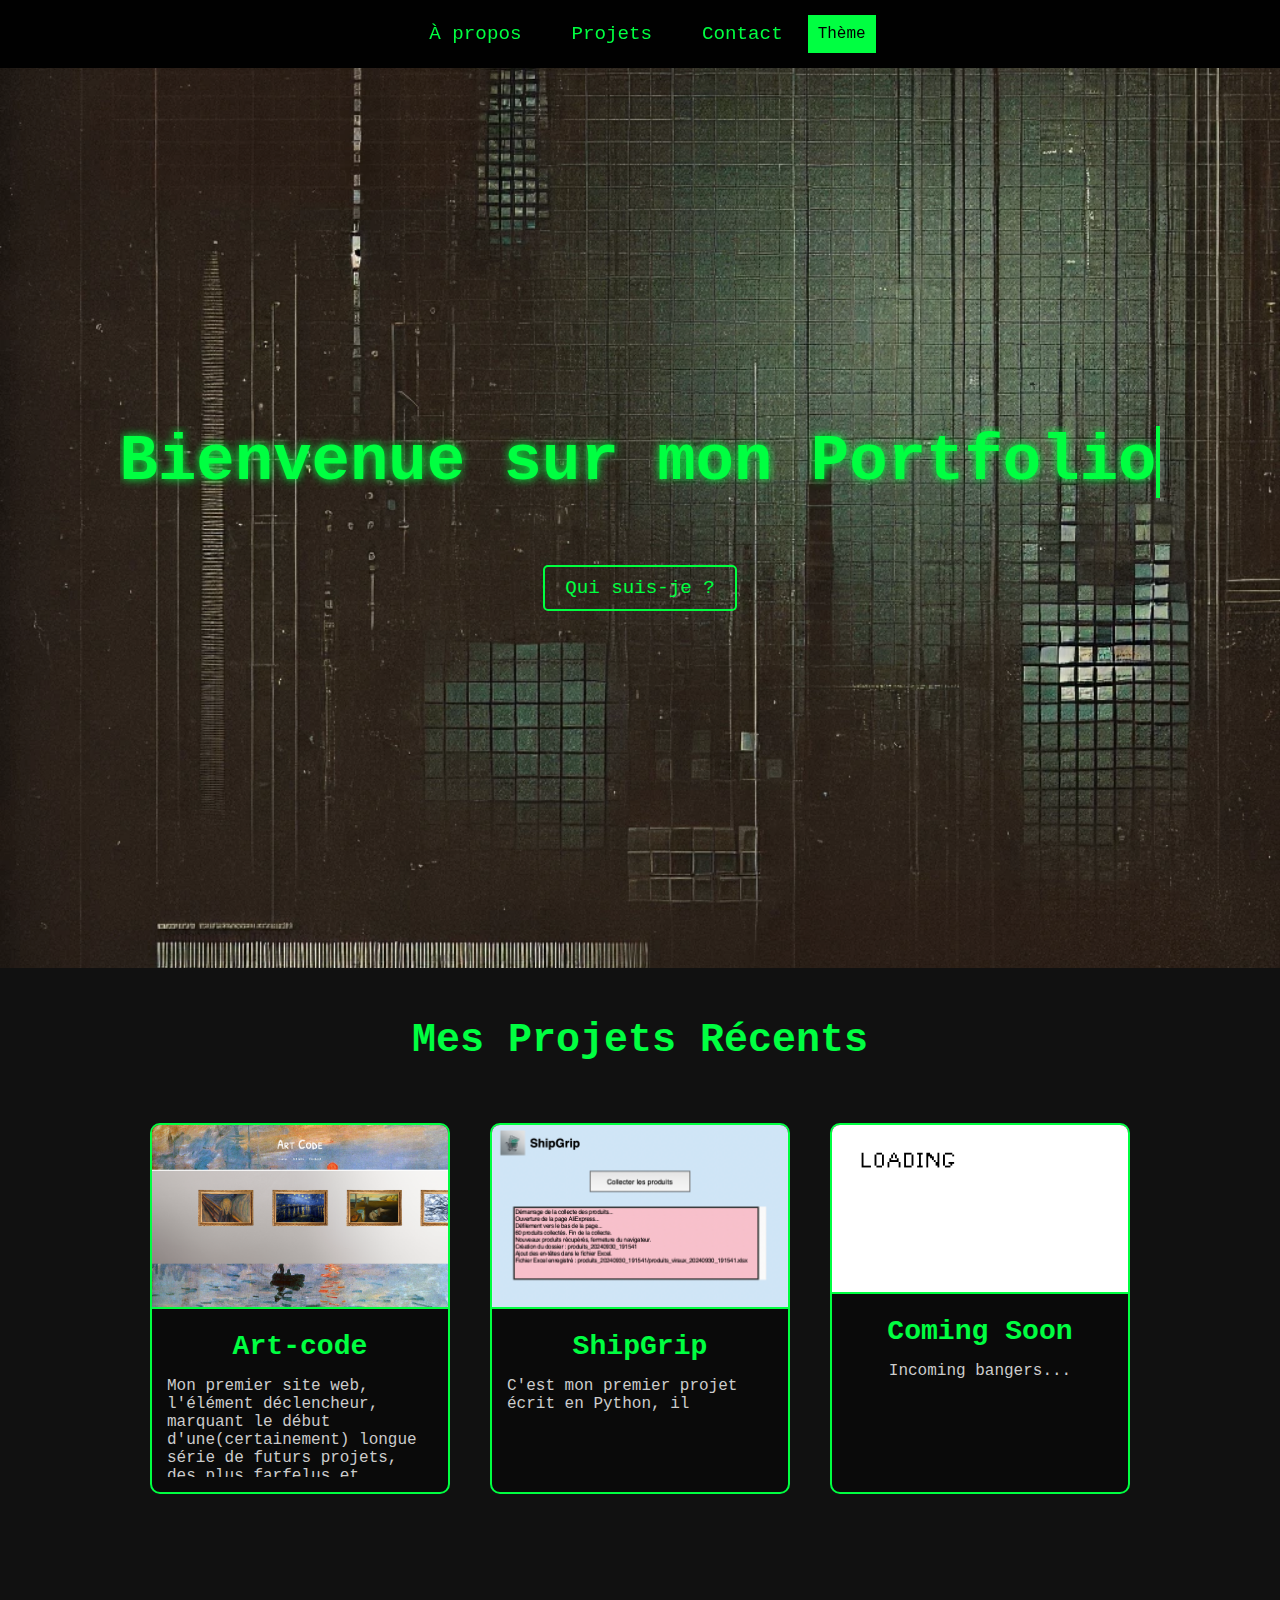
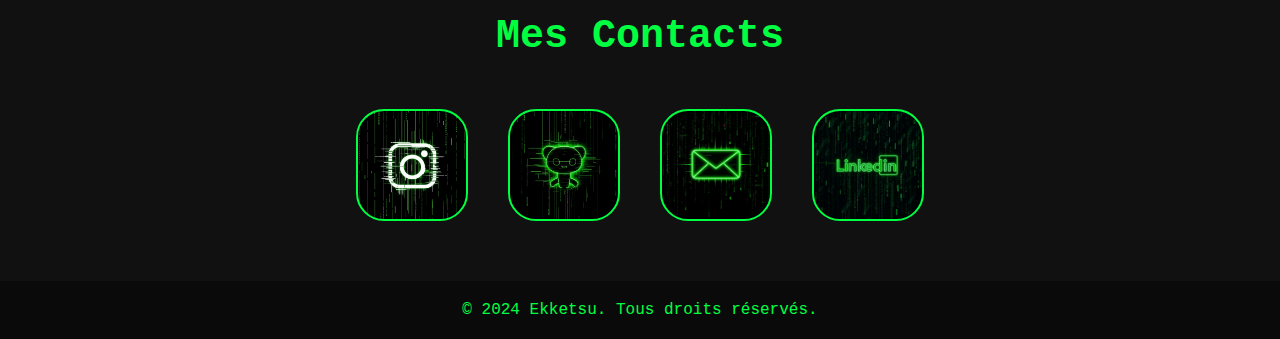
==== index.html @ 83b75bf6 "Alpha v0.1" ====
<!DOCTYPE html> 
<html lang="fr">
<head>
    <meta charset="UTF-8">
    <meta name="viewport" content="width=device-width, initial-scale=1.0">
    <title>Mon Portfolio - Accueil</title>
    <link rel="icon" href="images/app-icon.png" type="image/png">
    <link rel="stylesheet" href="global.css">
    <link rel="stylesheet" href="alpha.css">
    <meta name="description" content="Portfolio de Ekketsu, apprenti développeur web. Découvrez mes projets et contactez-moi !">
    <!--Open Graph -->
    <meta property="og:title" content="Portfolio de ekketsu">
    <meta property="og:description" content="Par un passioné de Développement Web, d'Art, et de Cybersécurité.">
    <meta property="og:image" content="images/Portfolio.png">
    <meta property="og:url" content="https://votre-site.com">
    <meta name="twitter:card" content="summary_large_image">
</head>

<script>
    document.addEventListener('keydown', function(event) {

        if (document.body.classList.contains('art')) {
        return;
    }

        const selection = window.getSelection();
        if (selection.rangeCount > 0 && (selection.toString().length > 0 || selection.anchorNode)) {
            event.preventDefault();
    
            const selectedElement = selection.anchorNode.parentElement;
    
            let warningMessage = document.createElement('div');
            warningMessage.textContent = "Access denied: You must be an administrator";
            warningMessage.style.position = 'absolute';
            warningMessage.style.backgroundColor = 'rgba(255, 0, 0, 0.75)';
            warningMessage.style.color = '#ffffff';
            warningMessage.style.padding = '5px';
            warningMessage.style.borderRadius = '5px';
            warningMessage.style.fontSize = '0.8rem';
            warningMessage.style.zIndex = '1000';
    
            const rect = selectedElement.getBoundingClientRect();
            
            warningMessage.style.left = `${rect.left + window.scrollX}px`;
            warningMessage.style.top = `${rect.bottom + window.scrollY + 10}px`;
    
            document.body.appendChild(warningMessage);
    
            document.querySelectorAll('.warning-message').forEach(msg => msg.remove());
    
            warningMessage.classList.add('warning-message');
    
            setTimeout(function() {
                warningMessage.remove();
            }, 3000);
        }
    });
    </script>
    

<body>
    <header>
        <nav>
            <a href="about.html">À propos</a>
            <a href="#projects">Projets</a>
            <a href="#contact" id="nav-contact">Contact</a>
            <div class="theme-dropdown">
                <button class="theme-button">Thème</button>
                <div class="theme-menu">
                    <a href="#old-hack" onclick="changeTheme('hack')">Old Hack</a>
                    <a href="#art" onclick="changeTheme('artistic')">Art Code</a>
                </div>
            </div>
        </nav>
    </header>

    <main>
        <section class="intro">
            <h1>Bienvenue sur mon Portfolio</h1>
            <p>Par un passioné de Développement Web, d'Art, et de Cybersécurité.</p>
            <a href="about.html" class="btn">Qui suis-je ?</a>
        </section>
<div class="window">
        <section id="projects" class="projects">
            <h2>Mes Projets Récents</h2>
            <div class="project-list">
                <div class="project-item">
                    <a id="art-project" href="https://ekketsu.github.io/art-code.github.io/index.html" title="Art-code" target="_blank">
                        <img src="images/art-code.png" alt="Projet 1">
                        <h3>Art-code</h3>
                    </a>
                    <div class="scroll">
                 <p>Mon premier site web, l'élément déclencheur, marquant le début d'une(certainement) longue série de futurs projets, des plus farfelus et originaux. </p>
                </div> 
            </div>
                <div class="project-item">
                    <a href="https://github.com/ekketsu/ship-grip" title="ShipGrip" target="_blank">
                        <img src="images/ShipGrip.png" alt="Projet 2">
                        <h3>ShipGrip</h3>
                    </a>
                    <div class="scroll">
                    <p>C'est mon premier projet écrit en Python, il  </p>
                    </div>
                </div>
                <div class="project-item">
                    <a href="lien-vers-projet-3" title="Coming Soon" target="_blank">
                        <img src="images/loading-gif.gif" alt="Projet 3">
                        <h3>Coming Soon</h3>
                    </a>
                    <div class="scroll">
                    <p>Incoming bangers...</p>
                    </div>
                </div>
            </div>
        </section>

        <section id="contact" class="contact">
            <h2>Mes Contacts</h2>
            <div class="contact-list">
                <a href="https://www.instagram.com/fvrlan.07" title="Instagram" target="_blank" class="contact-item" id="insta">
                </a>
                <a href="https://github.com/ekketsu" title="Github" target="_blank" class="contact-item" id="git">
                </a>
                <a href="mailto:ekketsu@duck.com" title="Email" target="_blank" class="contact-item" id="email">
                </a>
                <a href="https://www.linkedin.com/in/ekk-dedsan-354066264/" title="LinkedIn" target="_blank" class="contact-item" id="linkedin">
                </a>
            </div>
        </section>
    </div>
    </main>

    <footer>
        <p>&copy; 2024 Ekketsu. Tous droits réservés.</p>
    </footer>

    <!-- Script JavaScript externe -->
    <script src="test.js"></script>
</body>
</html>
---- global.css ----
* { 
    margin: 0;
    padding: 0;
    box-sizing: border-box;
}
body {
    margin: 0;
    padding: 0;
    font-family: 'Courier New', Courier, monospace;
    background-color: #0a0a0a;
    color: #00FF41;
    cursor: url('sym46.cur'), auto;
}
header {
    position: fixed;
    top: 0;
    width: 100%;
    padding: 15px 0;
    background: rgba(0, 0, 0, 0.9);
    text-align: center;
    z-index: 1000
}

header nav {
    display: flex;
    justify-content: center;
    align-items: center;
}

header nav a {
    color: #00FF41;
    text-decoration: none;
    margin: 0 15px;
    padding: 5px 10px;
    font-size: 1.2rem;
    position: relative;
}

header nav a:hover {
    text-decoration: underline;
    color: #0a0a0a;
    background-color: #00FF41;
}

main {
    margin-top: 68px;
}

.intro {
    display: flex;
    flex-direction: column;
    align-items: center;
    justify-content: center;
    height: 100vh;
    text-align: center;
    background: url('images/alien-bg.webp') no-repeat center center fixed;
    background-size: cover;
    padding: 20px;
}

footer {
    background-color: #0a0a0a;
    color: #00FF41;
    text-align: center;
    padding: 20px 0;
}


.theme-dropdown {
    position: relative;
    display: inline-block;
}

.theme-button {
    background-color: #00FF41;
    font-family: 'Courier New', Courier, monospace;
    color: #000000;
    border: none;
    padding: 10px;
    font-size: 1rem;
    cursor: pointer;
}

.theme-button:hover {
    background-color: #ffffff;
    color: #000000;
}

.theme-menu {
    display: none;
    position: absolute;
    background-color: #111;
    min-width: 160px;
    right: 0;
    box-shadow: 0px 8px 16px 0px rgba(0,0,0,0.2);
    z-index: 1;
}

.theme-menu a {
    color: #00FF41;
    padding: 12px 16px;
    text-decoration: none;
    display: block;
    font-size: 1rem;
}

.theme-menu a:hover {
    background-color: #ffffff;
    color: #0a0a0a;
}

.theme-dropdown:hover .theme-menu {
    display: block;
}

/* Thème old hack matrix */
body.theme-hack {
    background-color: #0a0a0a;
    color: #00FF41;
}

/* Thème artistique coloré */
body.art {
    font-family: -apple-system, BlinkMacSystemFont, 'Segoe UI', Roboto, 'Helvetica Neue', Arial, sans-serif;
    background-color: #ffffff;
    color: #333;
}

body.art header {
    background: #f5f5f7;
    padding: 20px 0;
    box-shadow: 0 1px 4px rgba(0, 0, 0, 0.1);
}

body.art header nav a {
    color: #0071e3;
    text-decoration:none;
    padding: 15px;
    margin: 0px;
}
body.art header nav #nav-contact{
    margin-right: 20px;
}
body.art header nav a:hover {
    color: #ffffff;
    background-color: #0071e3;
    border-radius: 25px;
}

body.art header nav .theme-button{
    background-color: #0071e3;
    color: #ffffff;
    border-radius: 11px;
}

body.art header nav .theme-menu {
    background-color: #ffffffb0;
    border-radius: 10px;
}
body.art header nav .theme-menu a {
    border-radius: 10px;
}
body.art header nav .theme-menu a:hover {
    background-color: #0071e3b0;
}
body.art footer {
    background-color: #f5f5f7;
    color: #333;
}






/* Pour les petits écrans (iPhone 14 Pro Max et similaires) */
@media (max-width: 429px) {
    header nav a {
        font-size: 0.7rem;
    }
}
@media (min-width: 430px) and (max-width: 659px) {
    header nav a {
        font-size: 14px;
    }
}
/* Pour les écrans moyens (comme les tablettes) */
@media (min-width: 660px) and (max-width: 768px) {

}
@media (min-width: 769px) and (max-width: 1049px) {

}
@media (min-width: 1050px) {

}


@media screen and (max-width: 768px) {

}
---- alpha.css ----
/* Styles généraux */ 

.intro h1 {
    font-size: 4rem;
    margin: 0;
    text-shadow: 0 0 10px #00FF41;
    animation: typing 4s steps(40, end), blink-caret 0.75s step-end infinite;
    border-right: 4px solid;
    white-space: nowrap;
    overflow: hidden;
}

.intro p {
    font-size: 1.5rem;
    margin: 20px 0;
    animation: fadeIn 2s ease-in-out 4s forwards;
    opacity: 0;
}

.btn {
    display: inline-block;
    padding: 10px 20px;
    color: #00FF41;
    border: 2px solid #00FF41;
    border-radius: 5px;
    text-decoration: none;
    font-size: 1.2rem;
    transition: all 0.3s ease-in-out;
}

.btn:hover {
    background-color: #00FF41;
    color: #0a0a0a;
    text-decoration: underline;
}

@keyframes typing {
    from { width: 0; }
    to { width: 100%; }
}

@keyframes blink-caret {
    from, to { border-color: transparent; }
    50% { border-color: #00FF41; }
}

@keyframes fadeIn {
    from { opacity: 0; }
    to { opacity: 1; }
}

.projects {
    padding: 50px 20px;
    background-color: #111;
    text-align: center;
}

.projects h2 {
    font-size: 2.5rem;
    margin-bottom: 40px;
}

.project-list {
    display: flex;
    flex-wrap: wrap;
    justify-content: center;
}

.project-item {
    display: flex;
    flex-direction: column;
    align-items: center;
    margin: 20px;
    max-width: 300px;
    border: 2px solid #00FF41;
    border-radius: 10px;
    overflow: hidden;
    background-color: #0a0a0a;
    transition: transform 0.3s;
}

.project-item img {
    width: 100%;
    border-bottom: 2px solid #00FF41;
}

.project-item:hover {
    transform: scale(1.05);
    border-color: #ff0000;
}
.project-item:hover img {
    border-bottom: 2px solid #ff0000;
}
.project-item:hover a{
    color: #ff0000;
}
.project-item:hover ::-webkit-scrollbar-thumb{
    background-color: #ff0000;
}
.project-item:hover ::-webkit-scrollbar-thumb:hover{
    background-color: #fe5656;
    border-width: 3px;
    border-radius:3px;
}
.project-item a {
    font-size: 1.5rem;
    font-weight: bold;
    text-decoration: none;
    color: #00FF41;
}

.project-item #art-project:hover {
    background-image: url(images/mutlicolor.gif);
    background-clip: text;
    transition: color 0.5s;
    color:transparent;
}

.project-item h3 {
    margin-top: 15px;
    margin-bottom: 15px;
}

.project-item .scroll {
    overflow-y: scroll;
    height: 100px;
    margin-bottom: 15px;
}


.scroll::-webkit-scrollbar {
    width: 15px;
}
.scroll::-webkit-scrollbar-thumb {
    background-color: #0f0; 
    border-radius: 0px;
    border: 4px solid #111;
}

.scroll::-webkit-scrollbar-thumb:hover {
    background-color: #79f279;
}

.project-item p {
    font-size: 1rem;
    margin: 0px;
    padding: 0 15px 15px 15px;
    color: #ccc;
    text-align: left;
}

.contact {
    padding: 50px 20px;
    background-color: #111;
    text-align: center;
}

.contact h2 {
    font-size: 2.5rem;
    margin-bottom: 40px;
}

.contact-list {
    display: flex;
    justify-content: center;
    flex-wrap: wrap;
}

.contact-item {
    display: flex;
    align-items: center;
    justify-content: center;
    margin: 10px 20px;
    height: 7rem;
    width: 7rem;
    overflow: hidden;
    background-color: transparent;
    border: 2px solid #00FF41;
    border-radius: 25%;
    transition: transform 0.3s;
}

#insta {
    background-image: url('images/insta.JPG');
    background-repeat: no-repeat;
    background-position: center;
    background-size: cover;
}
#insta:hover {
    background-image: url('images/insta-red.PNG');
}
#git {
    background-image: url('images/git.JPG');
    background-repeat: no-repeat;
    background-position: center;
    background-size: cover;
}
#git:hover {
    background-image: url('images/git-red.PNG');
}
#email {
    background-image: url('images/mail.PNG');
    background-repeat: no-repeat;
    background-position: center;
    background-size: cover;
}

#email:hover {
    background-image: url('images/red-mail.PNG');
}

#linkedin {
    background-image: url('images/linkedIn.PNG');
    background-repeat: no-repeat;
    background-position: center;
    background-size: cover;
}

#linkedin:hover {
    background-image: url('images/red-linkedIn.PNG');
}

.contact-item:hover {
    transform: scale(1.2);
    border-color: #ff0000;
}





body.art .intro {
    position: fixed;
    text-align: center;
    padding: 80px 20px;
    background: none;
    width: 100%;
    z-index: 0;
}

body.art .intro::before,
body.art .intro::after {
    content: '';
    position: absolute;
    top: 0;
    left: 0;
    width: 100%;
    height: 100%;
    background-size: cover;
    background-position: center;
    z-index: -1;
    transition: opacity 0.5s ease;
}

body.art .intro::before {
    background-image: url('images/art-bg.PNG');
    opacity: 1;
}

body.art .intro::after {
    opacity: var(--blur-opacity, 0);
    backdrop-filter: blur(5px);
}

body.art .intro h1 {
    font-size: 3.5rem;
    margin: 0;
    color: #ffffff;
    text-shadow: 0 2px 4px rgba(0, 0, 0, 0.1);
    animation: none;
    border: none;
}

body.art .intro p {
    font-size: 1.2rem;
    color: #ffffff;
    animation: none;
    opacity: 1;
}

body.art .btn {
    padding: 12px 24px;
    font-size: 1rem;
    color: #ffffff;
    background-color: #0071e3;
    border: none;
    border-radius: 25px;
    text-decoration: none;
}

body.art .btn:hover {
    background-color: #0056b3;
    text-decoration: none;
}
body.art .window{
    position: relative;
    z-index: 1;
    top: 100vh;
}
body.art .projects,
body.art .contact {
    padding: 60px 20px;
    text-align: center;
}

body.art .projects h2,
body.art .contact h2 {
    color: white;
    font-size: 2.5rem;
    margin-bottom: 40px;
}

body.art .project-item {
    background-color: #f5f5f7;
    border: none;
    border-radius: 12px;
    box-shadow: 0 2px 4px rgba(0, 0, 0, 0.1);
}

body.art .project-item img {
    border-bottom: 1px solid gray;
}

body.art .project-item a {
    color: rgb(57, 57, 57);
 
}

body.art .project-item a:hover {
    color:gray;
}

body.art .project-item p {
    color: rgb(60, 60, 60);
}

body.art .scroll::-webkit-scrollbar {
    width: 12px;
}

body.art .scroll::-webkit-scrollbar-track {
    background: #f0f0f5;
    border-radius: 10px;
}

body.art .scroll::-webkit-scrollbar-thumb {
    background-color: #7b7b7bad;
    border-radius: 25px;
    border: 3px solid #f0f0f5; 
}

body.art .scroll::-webkit-scrollbar-thumb:hover {
    border-radius: 25px;
    background-color: #404040; 
}

body.art #contact{
    margin-top: 0;
    width: 100%;
}

body.art .contact-item {
    border: 2px solid #0071e3;
    border-radius: 50%;
}

body.art .contact-item:hover {
    transform: scale(1.1);
}

body.art #insta {
    background-image: url('images/insta-art.png');
}

body.art #insta:hover {
    background-image: url('images/insta-art-blur.png');
}

body.art #git {
    background-image: url('images/git-art.PNG');
}

body.art #git:hover {
    background-image: url('images/git-art-blur.PNG');
}

body.art #email {
    background-image: url('images/mail-art.png');
}

body.art #email:hover {
    background-image: url('images/blur-mail-art.png');
}

body.art #linkedin {
    background-image: url('images/linkedIn-art.PNG');
}

body.art #linkedin:hover {
    background-image: url('images/blur-linkedIn-art.PNG');
}


/* Pour les petits écrans (iPhone 14 Pro Max et similaires) */
@media (max-width: 429px) {
    .intro h1 {
        white-space: wrap;
        font-size: 2rem;
    }
}
@media (min-width: 430px) and (max-width: 659px) {
    .intro h1 {
        white-space: wrap;
        font-size: 2.3rem;
    }
}
/* Pour les écrans moyens (comme les tablettes) */
@media (min-width: 660px) and (max-width: 768px) {
    .intro h1 {
        font-size: 2.5rem;
    }
}
@media (min-width: 769px) and (max-width: 1049px) {
    .intro h1 {
        font-size: 3rem;
    }
}
/* Pour les grands écrans (ordinateurs de bureau) */
@media (min-width: 1050px) {
    .intro h1 {
        font-size: 4rem;
    }
}


@media screen and (max-width: 768px) {
    .project-list {
        flex-direction: column;
        align-items: center;
    }
}
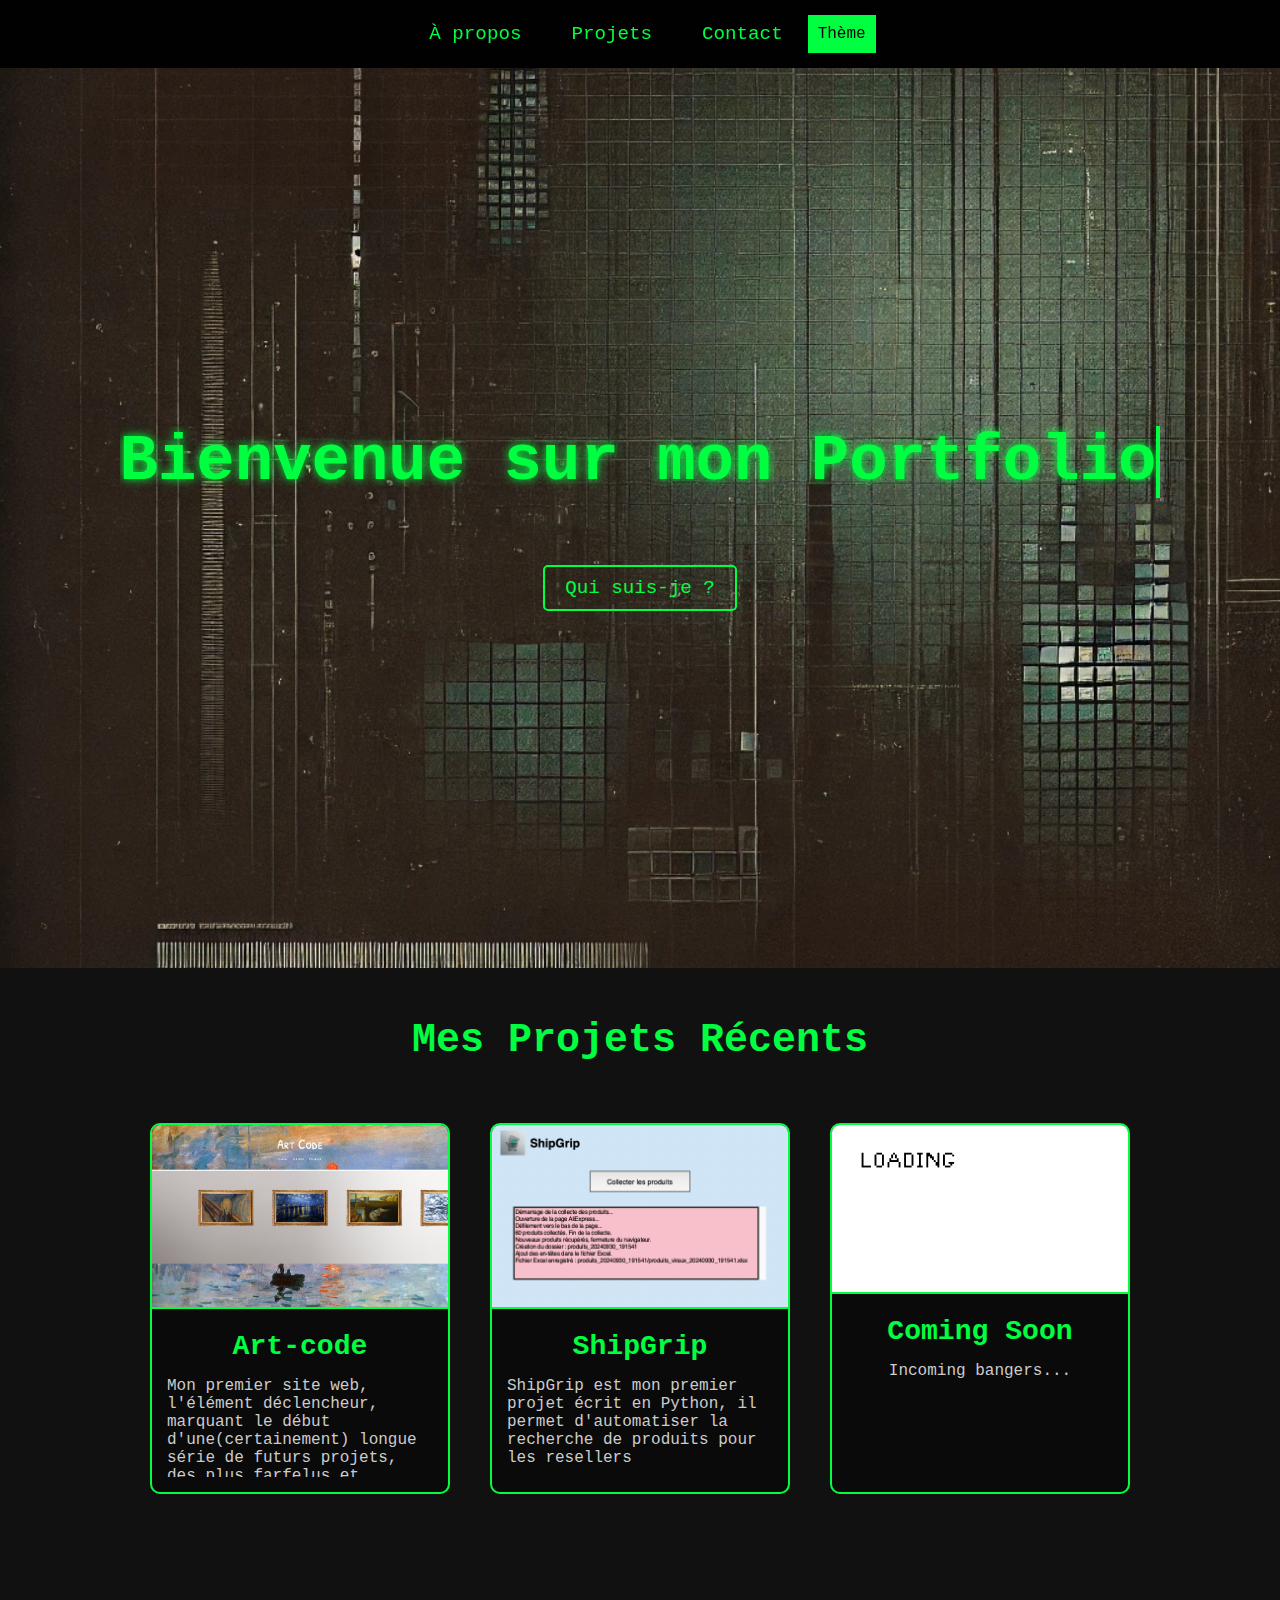
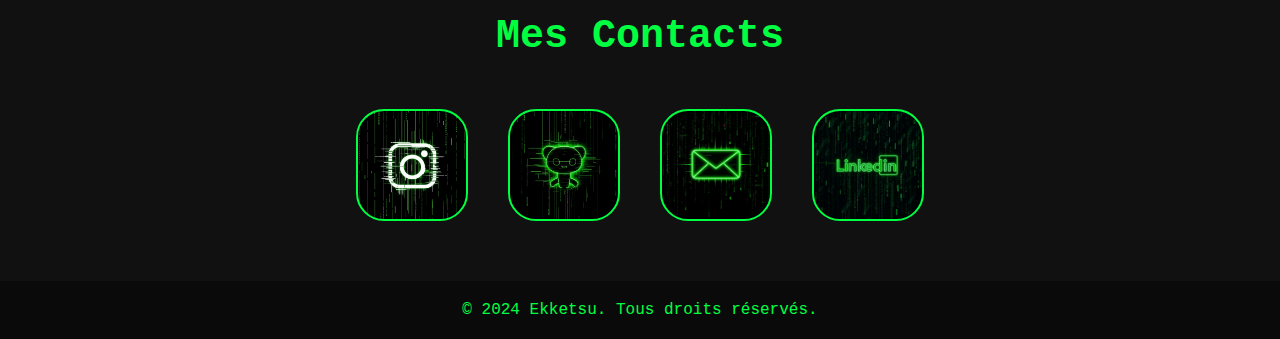
==== commit 6e4cc295: "Alpha v0.1" ====
--- a/index.html
+++ b/index.html
@@ -99,7 +99,7 @@
                         <h3>ShipGrip</h3>
                     </a>
                     <div class="scroll">
-                    <p>C'est mon premier projet écrit en Python, il  </p>
+                    <p> ShipGrip est mon premier projet écrit en Python, il permet d'automatiser la recherche de produits pour les resellers  </p>
                     </div>
                 </div>
                 <div class="project-item">
--- a/global.css
+++ b/global.css
@@ -9,7 +9,7 @@
     font-family: 'Courier New', Courier, monospace;
     background-color: #0a0a0a;
     color: #00FF41;
-    cursor: url('sym46.cur'), auto;
+    cursor: url('cursor.cur'), auto;
 }
 header {
     position: fixed;
--- a/alpha.css
+++ b/alpha.css
@@ -405,7 +405,7 @@
 @media (max-width: 429px) {
     .intro h1 {
         white-space: wrap;
-        font-size: 2rem;
+        font-size: 1.5rem;
     }
 }
 @media (min-width: 430px) and (max-width: 659px) {
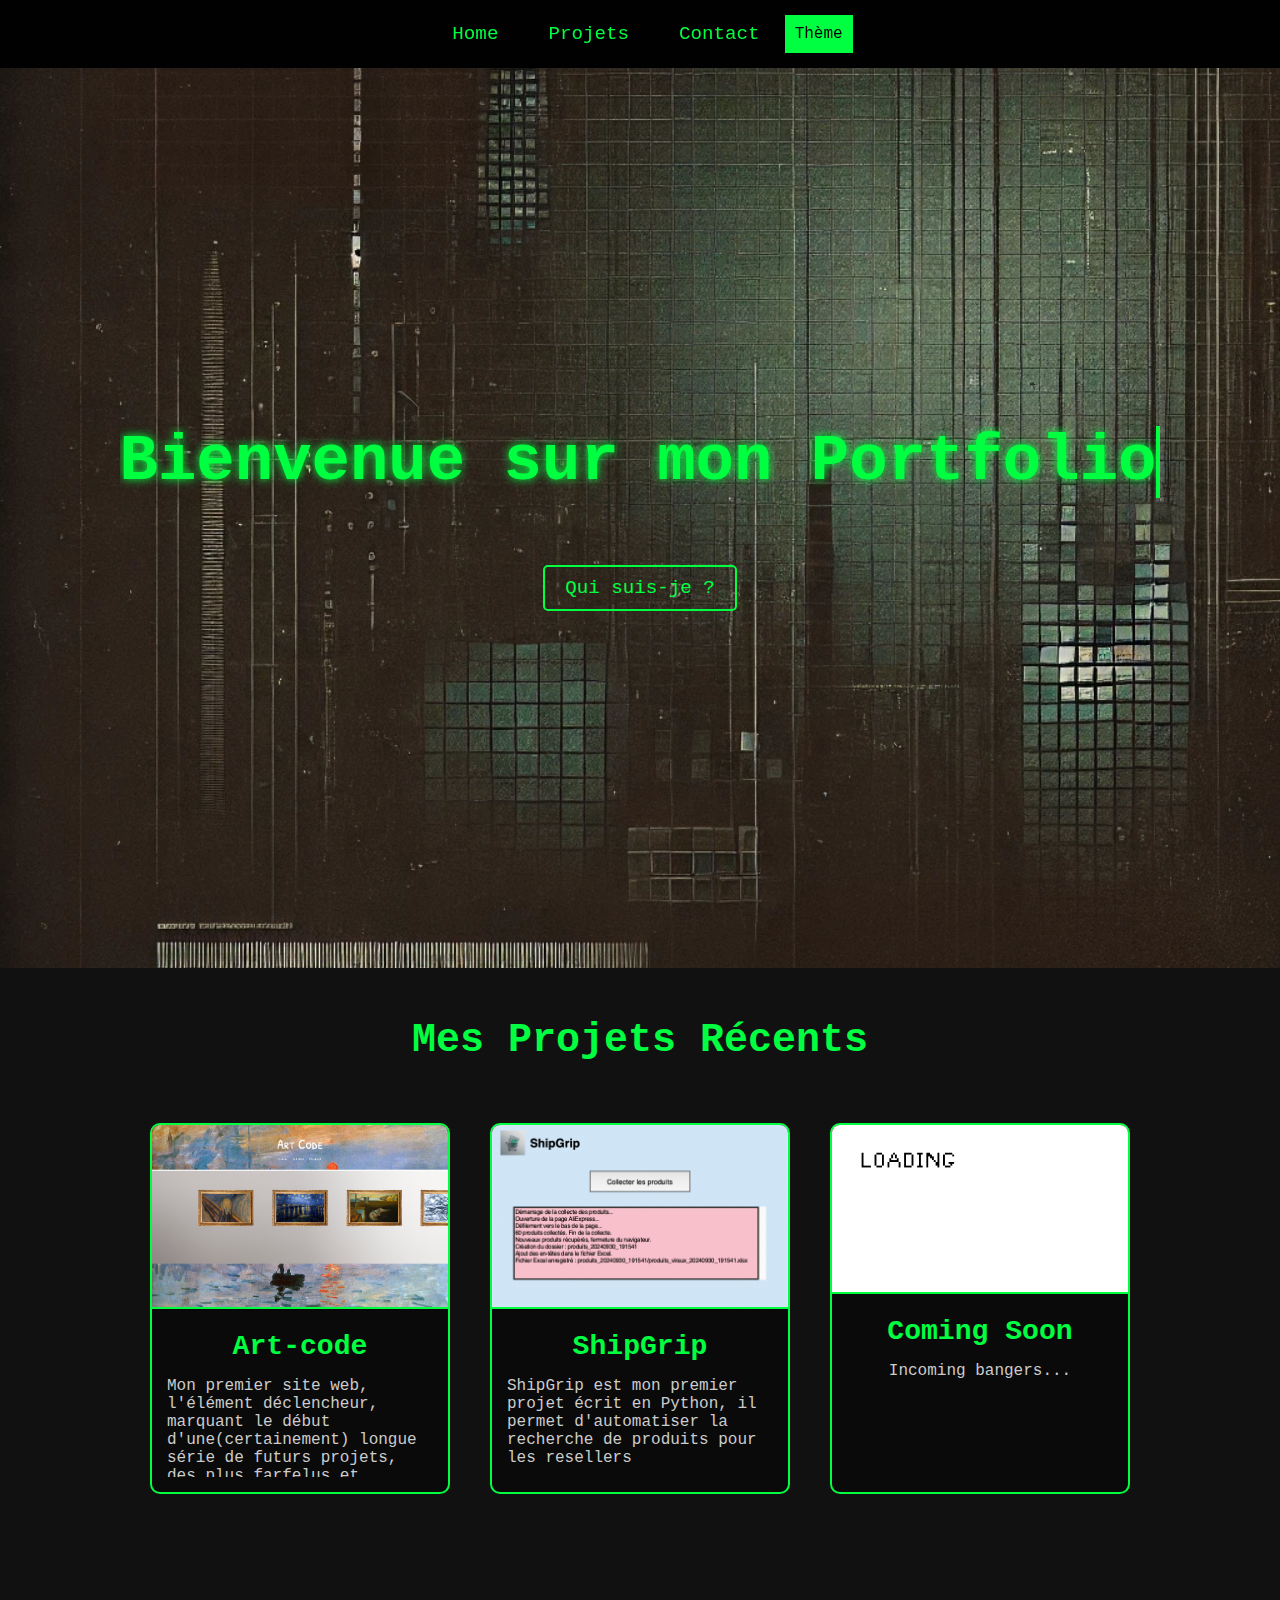
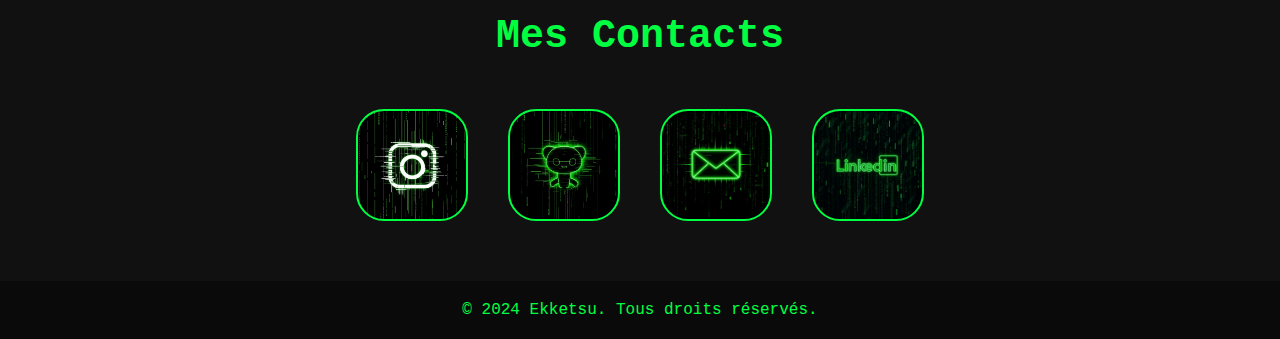
==== commit 7b4f5471: "Alpha v0.1" ====
--- a/index.html
+++ b/index.html
@@ -61,7 +61,7 @@
 <body>
     <header>
         <nav>
-            <a href="about.html">À propos</a>
+            <a href="index.html">Home</a>
             <a href="#projects">Projets</a>
             <a href="#contact" id="nav-contact">Contact</a>
             <div class="theme-dropdown">
--- a/alpha.css
+++ b/alpha.css
@@ -9,7 +9,7 @@
     white-space: nowrap;
     overflow: hidden;
 }
-
+ 
 .intro p {
     font-size: 1.5rem;
     margin: 20px 0;
@@ -248,7 +248,7 @@
     height: 100%;
     background-size: cover;
     background-position: center;
-    z-index: -1;
+    z-index: -10000;
     transition: opacity 0.5s ease;
 }
 
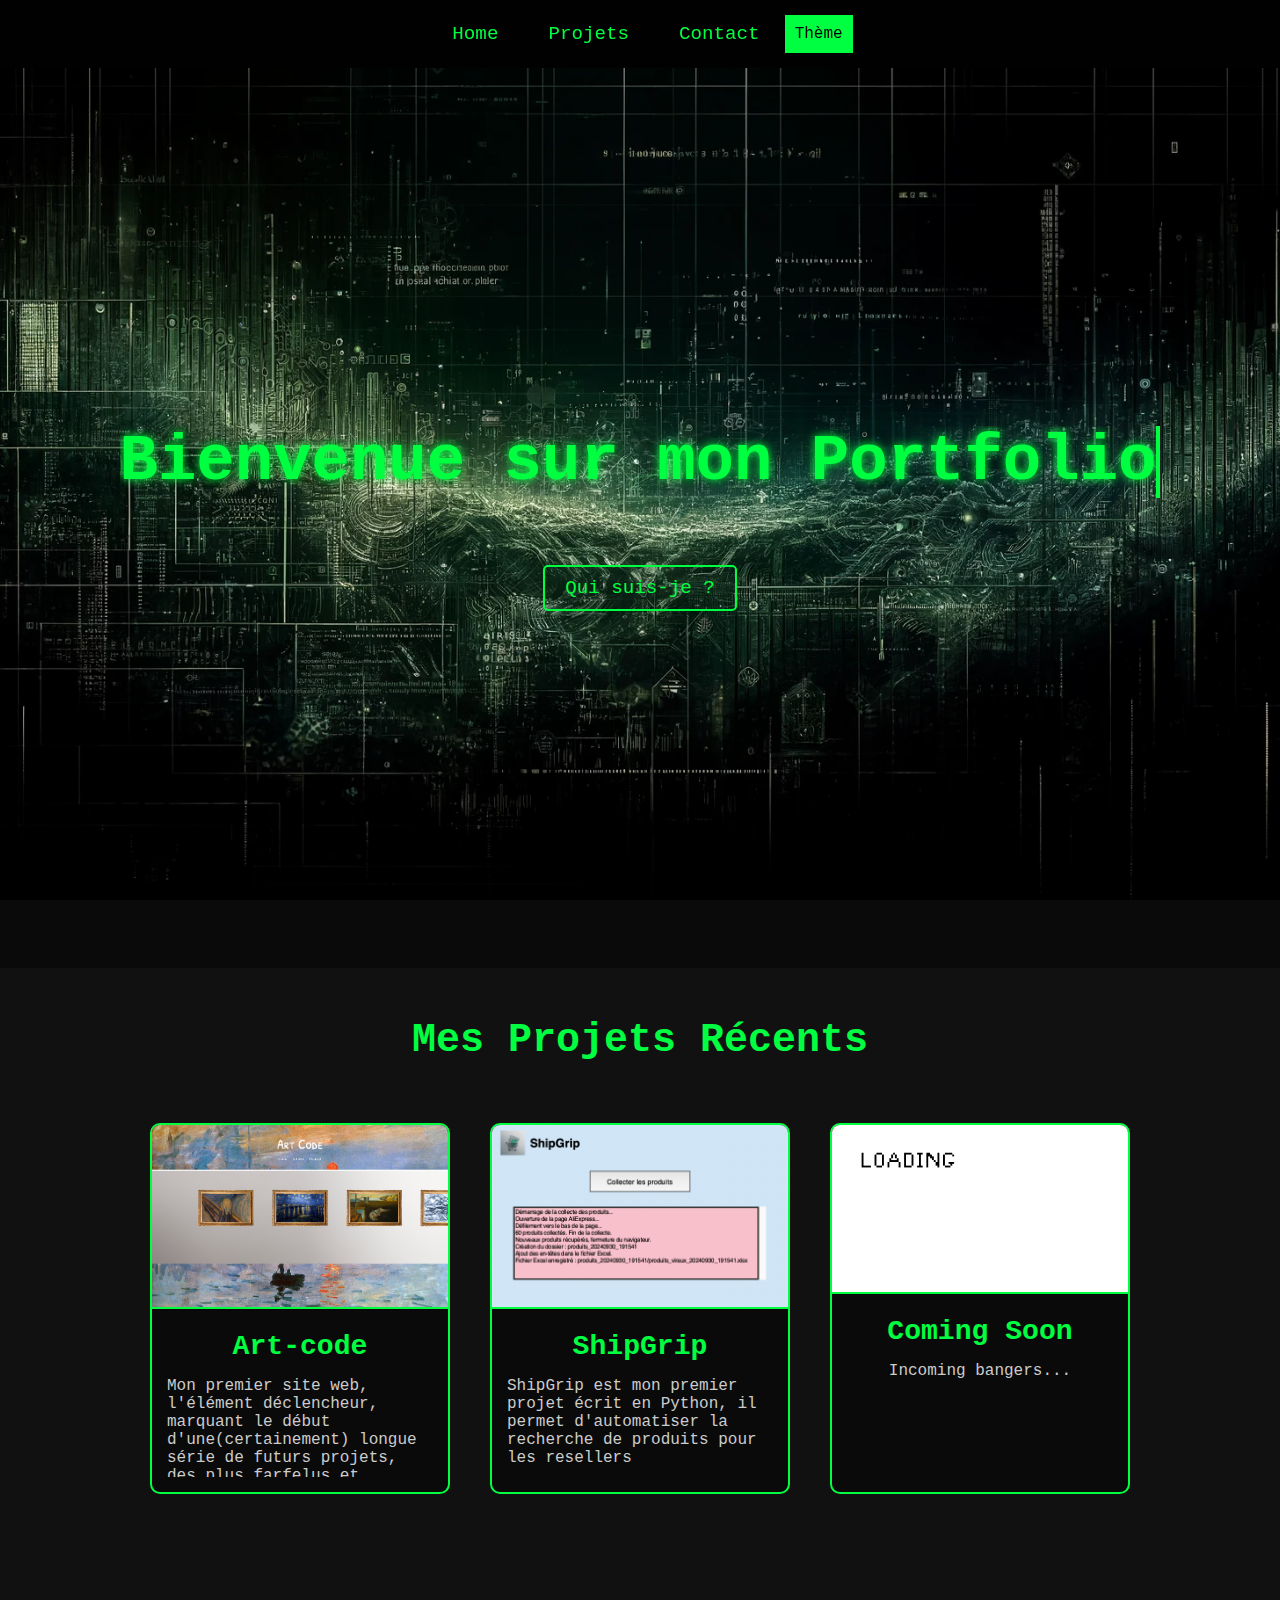
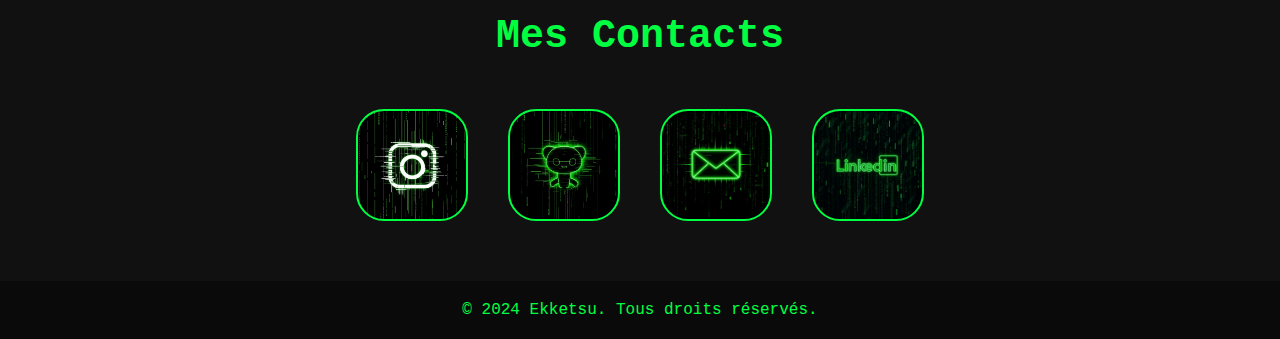
==== commit d9040f02: "Alpha v0.1" ====
--- a/index.html
+++ b/index.html
@@ -117,7 +117,7 @@
         <section id="contact" class="contact">
             <h2>Mes Contacts</h2>
             <div class="contact-list">
-                <a href="https://www.instagram.com/fvrlan.07" title="Instagram" target="_blank" class="contact-item" id="insta">
+                <a href="https://www.instagram.com/4vrlvn.ekk" title="Instagram" target="_blank" class="contact-item" id="insta">
                 </a>
                 <a href="https://github.com/ekketsu" title="Github" target="_blank" class="contact-item" id="git">
                 </a>
